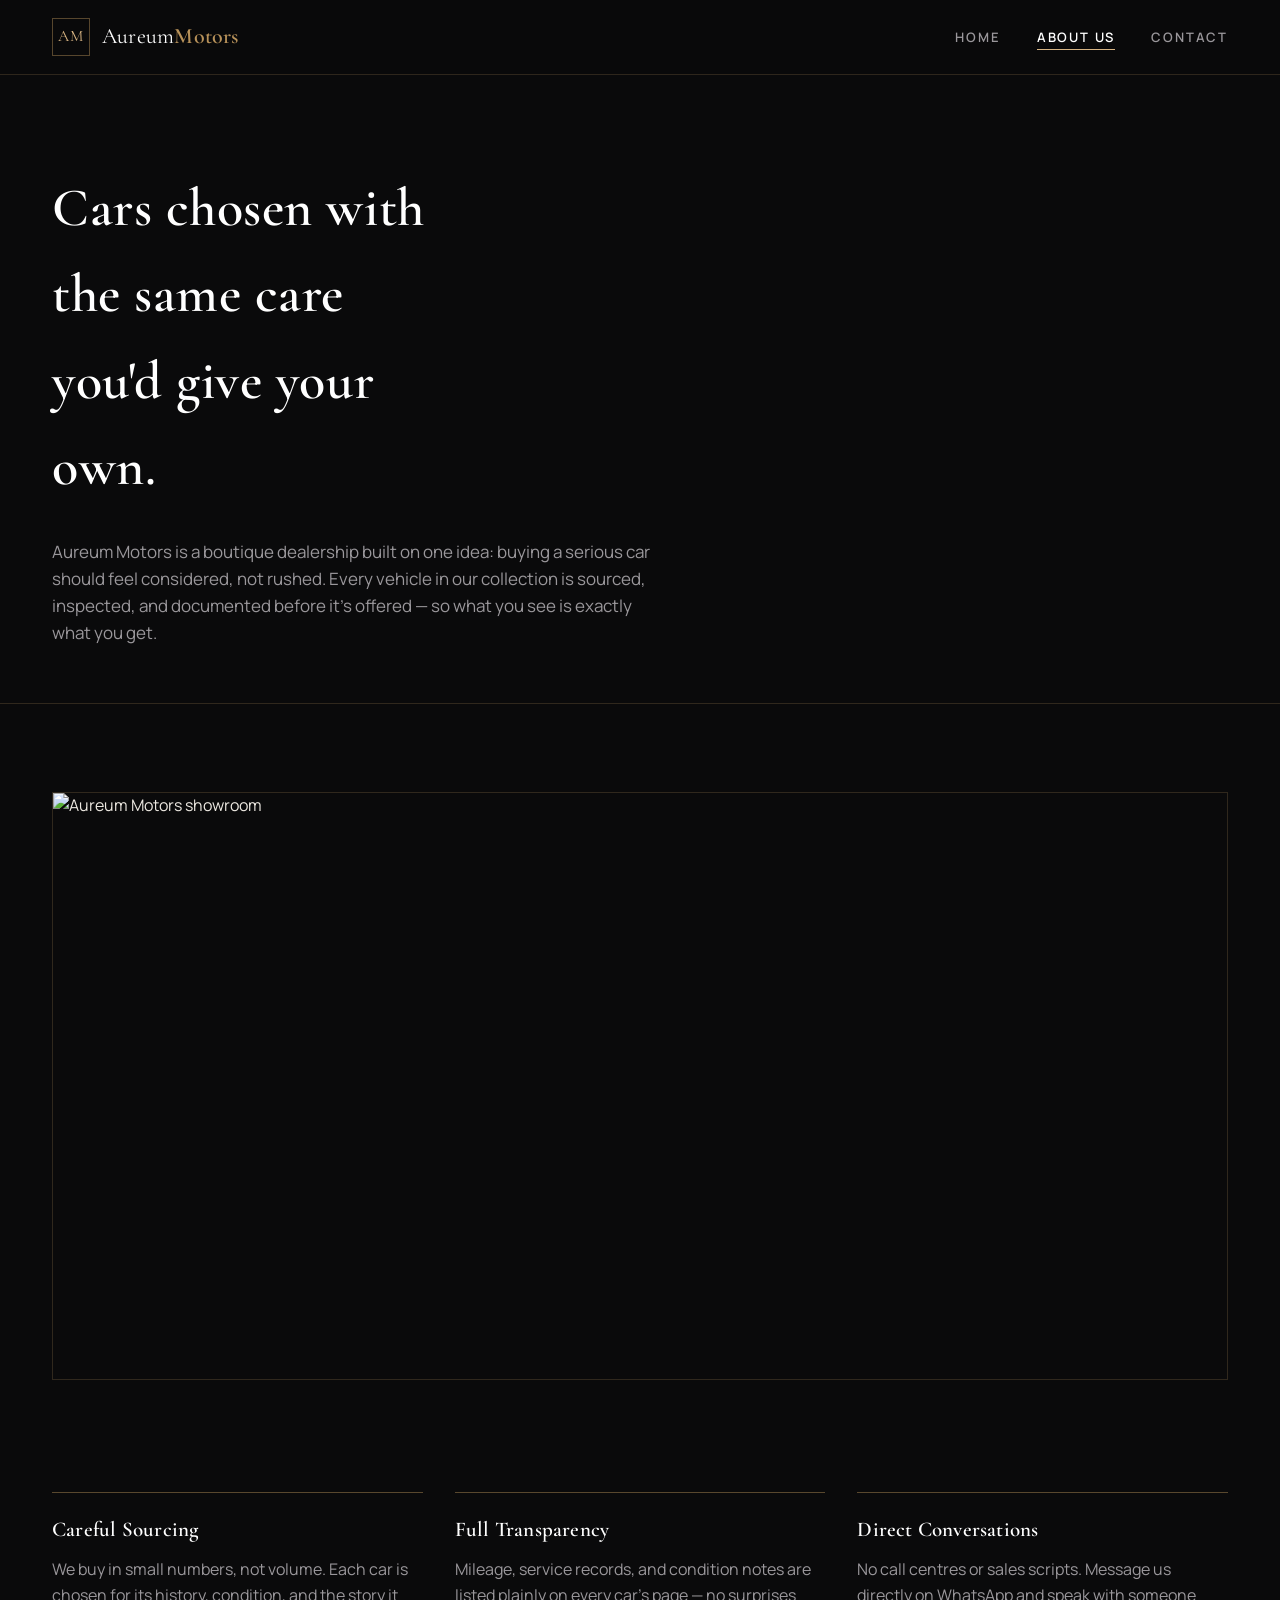
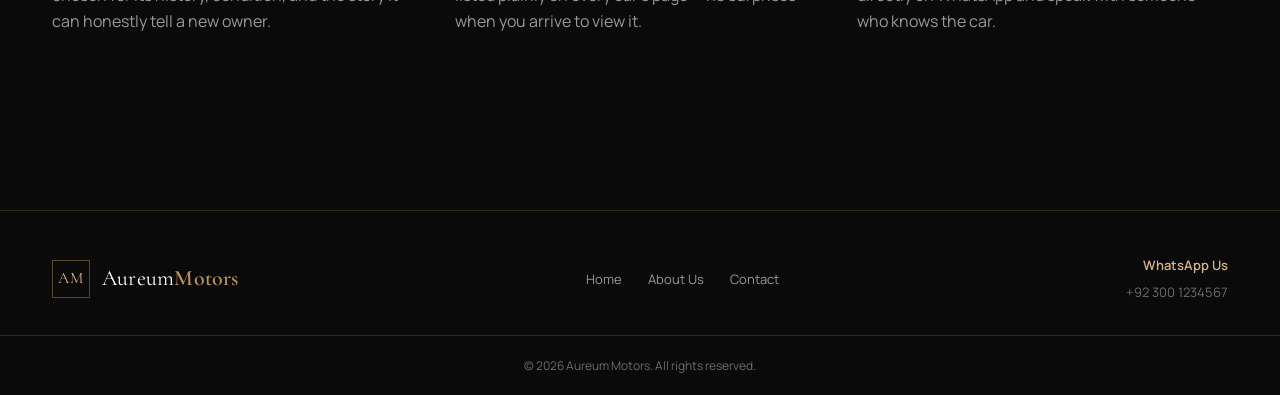
==== about.html @ a635a449 "Add files via upload" ====
<!DOCTYPE html>
<html lang="en">
<head>
<meta charset="UTF-8" />
<meta name="viewport" content="width=device-width, initial-scale=1.0" />
<title>About Us — Aureum Motors</title>
<link rel="preconnect" href="https://fonts.googleapis.com">
<link rel="preconnect" href="https://fonts.gstatic.com" crossorigin>
<link href="https://fonts.googleapis.com/css2?family=Cormorant+Garamond:wght@500;600;700&family=Manrope:wght@400;500;600;700&display=swap" rel="stylesheet">
<link rel="stylesheet" href="css/style.css" />
</head>
<body>

<header class="site-header" id="site-header"></header>

<main>
  <section class="about-hero">
    <div class="container">
      <h1>Cars chosen with the same care you'd give your own.</h1>
      <p>Aureum Motors is a boutique dealership built on one idea: buying a serious car should feel considered, not rushed. Every vehicle in our collection is sourced, inspected, and documented before it's offered — so what you see is exactly what you get.</p>
    </div>
  </section>

  <section class="section">
    <div class="container">
      <div class="about-image">
        <img src="https://images.unsplash.com/photo-1493238792000-8113da705763?auto=format&fit=crop&w=1600&q=80" alt="Aureum Motors showroom" />
      </div>

      <div class="about-grid">
        <div class="about-card">
          <h3>Careful Sourcing</h3>
          <p>We buy in small numbers, not volume. Each car is chosen for its history, condition, and the story it can honestly tell a new owner.</p>
        </div>
        <div class="about-card">
          <h3>Full Transparency</h3>
          <p>Mileage, service records, and condition notes are listed plainly on every car's page — no surprises when you arrive to view it.</p>
        </div>
        <div class="about-card">
          <h3>Direct Conversations</h3>
          <p>No call centres or sales scripts. Message us directly on WhatsApp and speak with someone who knows the car.</p>
        </div>
      </div>
    </div>
  </section>
</main>

<footer class="site-footer" id="site-footer"></footer>

<script src="js/site.js"></script>
<script>document.addEventListener("DOMContentLoaded", () => initHeaderFooter("about"));</script>
</body>
</html>
---- css/style.css ----
/* ==========================================================================
   AUREUM MOTORS — DESIGN TOKENS
   Palette: obsidian black + brushed brass + oxblood accent
   Type: Cormorant Garamond (display) / Manrope (body & UI)
   ========================================================================== */
:root {
  --bg: #0a0a0b;
  --panel: #141416;
  --panel-alt: #1b1b1e;
  --border: rgba(184, 146, 90, 0.22);
  --border-strong: rgba(184, 146, 90, 0.45);
  --gold: #b8925a;
  --gold-bright: #d7b483;
  --oxblood: #7a2432;
  --text: #ece8e1;
  --text-dim: #9a979b;
  --text-faint: #6c6a6e;
  --font-display: "Cormorant Garamond", Georgia, serif;
  --font-body: "Manrope", -apple-system, BlinkMacSystemFont, sans-serif;
  --container: 1240px;
  --radius: 2px;
}

* { box-sizing: border-box; }
html { scroll-behavior: smooth; }

body {
  margin: 0;
  background: var(--bg);
  color: var(--text);
  font-family: var(--font-body);
  font-size: 16px;
  line-height: 1.6;
  -webkit-font-smoothing: antialiased;
}

img { max-width: 100%; display: block; }

a {
  color: inherit;
  text-decoration: none;
}

h1, h2, h3, h4 {
  font-family: var(--font-display);
  font-weight: 600;
  margin: 0 0 0.5em;
  color: #fff;
  letter-spacing: 0.01em;
}

p { margin: 0 0 1em; color: var(--text-dim); }

.container {
  max-width: var(--container);
  margin: 0 auto;
  padding: 0 32px;
}

:focus-visible {
  outline: 2px solid var(--gold-bright);
  outline-offset: 3px;
}

@media (prefers-reduced-motion: reduce) {
  *, *::before, *::after { animation-duration: 0.01ms !important; transition-duration: 0.01ms !important; }
}

/* ==========================================================================
   BUTTONS
   ========================================================================== */
.btn {
  display: inline-flex;
  align-items: center;
  justify-content: center;
  gap: 8px;
  padding: 15px 30px;
  font-family: var(--font-body);
  font-size: 13px;
  font-weight: 600;
  letter-spacing: 0.12em;
  text-transform: uppercase;
  border-radius: var(--radius);
  border: 1px solid transparent;
  cursor: pointer;
  transition: background-color 0.25s ease, border-color 0.25s ease, color 0.25s ease;
}

.btn-gold {
  background: var(--gold);
  color: #16130d;
}
.btn-gold:hover { background: var(--gold-bright); }

.btn-outline {
  background: transparent;
  border-color: var(--border-strong);
  color: var(--text);
}
.btn-outline:hover { border-color: var(--gold-bright); color: var(--gold-bright); }

.btn-block { width: 100%; margin-bottom: 14px; }

/* ==========================================================================
   HEADER
   ========================================================================== */
.site-header {
  position: sticky;
  top: 0;
  z-index: 100;
  background: rgba(10, 10, 11, 0.88);
  backdrop-filter: blur(10px);
  border-bottom: 1px solid var(--border);
  transition: box-shadow 0.3s ease;
}
.site-header.is-scrolled { box-shadow: 0 12px 30px -18px rgba(0, 0, 0, 0.8); }

.header-inner {
  max-width: var(--container);
  margin: 0 auto;
  padding: 18px 32px;
  display: flex;
  align-items: center;
  justify-content: space-between;
}

.brand { display: flex; align-items: center; gap: 12px; }

.brand-mark {
  width: 38px;
  height: 38px;
  display: grid;
  place-items: center;
  border: 1px solid var(--border-strong);
  color: var(--gold-bright);
  font-family: var(--font-display);
  font-size: 16px;
  letter-spacing: 0.05em;
}

.brand-name {
  font-family: var(--font-display);
  font-size: 22px;
  color: #fff;
  letter-spacing: 0.01em;
}
.brand-name em { color: var(--gold); font-style: normal; font-weight: 600; }

.site-nav ul {
  list-style: none;
  display: flex;
  gap: 36px;
  margin: 0;
  padding: 0;
}

.nav-link {
  position: relative;
  font-size: 13px;
  font-weight: 600;
  letter-spacing: 0.14em;
  text-transform: uppercase;
  color: var(--text-dim);
  padding-bottom: 4px;
}
.nav-link::after {
  content: "";
  position: absolute;
  left: 0; right: 100%;
  bottom: 0;
  height: 1px;
  background: var(--gold-bright);
  transition: right 0.25s ease;
}
.nav-link:hover, .nav-link.is-active { color: #fff; }
.nav-link:hover::after, .nav-link.is-active::after { right: 0; }

.nav-toggle {
  display: none;
  flex-direction: column;
  gap: 5px;
  width: 30px;
  background: none;
  border: none;
  cursor: pointer;
  padding: 6px 0;
}
.nav-toggle span {
  display: block;
  height: 1px;
  background: var(--text);
  transition: transform 0.25s ease, opacity 0.25s ease;
}
.nav-toggle.is-open span:nth-child(1) { transform: translateY(6px) rotate(45deg); }
.nav-toggle.is-open span:nth-child(2) { opacity: 0; }
.nav-toggle.is-open span:nth-child(3) { transform: translateY(-6px) rotate(-45deg); }

/* ==========================================================================
   HERO SLIDER
   ========================================================================== */
.hero-slider {
  position: relative;
  height: 62vh;
  min-height: 420px;
  max-height: 720px;
  overflow: hidden;
  border-bottom: 1px solid var(--border);
}

.slider-track { position: absolute; inset: 0; }

.slide {
  position: absolute;
  inset: 0;
  background-size: cover;
  background-position: center;
  opacity: 0;
  transition: opacity 1.1s ease;
}
.slide.is-active { opacity: 1; }
.slide::after {
  content: "";
  position: absolute;
  inset: 0;
  background: linear-gradient(180deg, rgba(10,10,11,0.55) 0%, rgba(10,10,11,0.35) 45%, rgba(10,10,11,0.92) 100%);
}

.slider-overlay {
  position: relative;
  z-index: 2;
  height: 100%;
  max-width: var(--container);
  margin: 0 auto;
  padding: 0 32px;
  display: flex;
  flex-direction: column;
  justify-content: center;
  align-items: flex-start;
}

.slider-eyebrow-free {
  color: var(--gold-bright);
  font-size: 15px;
  font-style: italic;
  font-family: var(--font-display);
  margin-bottom: 10px;
}

.slider-overlay h1 {
  font-size: clamp(36px, 5.5vw, 64px);
  line-height: 1.08;
  max-width: 14ch;
  margin-bottom: 28px;
}

.slider-arrow {
  position: absolute;
  top: 50%;
  transform: translateY(-50%);
  z-index: 3;
  width: 46px;
  height: 46px;
  border: 1px solid var(--border-strong);
  background: rgba(10, 10, 11, 0.5);
  color: #fff;
  font-size: 22px;
  cursor: pointer;
  display: none;
  align-items: center;
  justify-content: center;
}
.hero-slider:hover .slider-arrow { display: flex; }
.slider-prev { left: 24px; }
.slider-next { right: 24px; }
.slider-arrow:hover { border-color: var(--gold-bright); color: var(--gold-bright); }

.slider-dots {
  position: absolute;
  bottom: 24px;
  left: 50%;
  transform: translateX(-50%);
  z-index: 3;
  display: flex;
  gap: 10px;
}
.dot {
  width: 26px;
  height: 2px;
  background: rgba(255,255,255,0.3);
  border: none;
  cursor: pointer;
  padding: 0;
}
.dot.is-active { background: var(--gold-bright); }

/* ==========================================================================
   SECTIONS / TYPOGRAPHY HELPERS
   ========================================================================== */
.section {
  padding: 88px 0;
}
.section-head {
  display: flex;
  align-items: flex-end;
  justify-content: space-between;
  gap: 24px;
  margin-bottom: 44px;
  border-bottom: 1px solid var(--border);
  padding-bottom: 24px;
}
.section-head h2 {
  font-size: clamp(28px, 3.4vw, 40px);
  margin: 0;
}
.section-head p { max-width: 46ch; margin: 8px 0 0; }

/* ==========================================================================
   CAR GRID (HOME)
   ========================================================================== */
.car-grid {
  display: grid;
  grid-template-columns: repeat(4, 1fr);
  gap: 28px;
}

.car-card {
  background: var(--panel);
  border: 1px solid var(--border);
  display: flex;
  flex-direction: column;
  transition: border-color 0.25s ease, transform 0.25s ease;
}
.car-card:hover { border-color: var(--border-strong); transform: translateY(-4px); }

.car-card-media { display: block; aspect-ratio: 4 / 3; overflow: hidden; }
.car-card-media img { width: 100%; height: 100%; object-fit: cover; transition: transform 0.5s ease; }
.car-card:hover .car-card-media img { transform: scale(1.06); }

.car-card-body { padding: 22px; display: flex; flex-direction: column; gap: 10px; flex: 1; }
.car-card-heading h3 { font-size: 22px; margin-bottom: 2px; }
.car-card-year { font-size: 12px; letter-spacing: 0.08em; text-transform: uppercase; color: var(--text-faint); }
.car-card-tagline { font-size: 14px; margin: 0; flex: 1; }

.car-card-footer {
  display: flex;
  align-items: center;
  justify-content: space-between;
  padding-top: 14px;
  border-top: 1px solid var(--border);
}
.car-card-price { color: var(--gold-bright); font-family: var(--font-display); font-size: 20px; }
.car-card-link {
  font-size: 12px;
  font-weight: 700;
  letter-spacing: 0.1em;
  text-transform: uppercase;
  color: var(--text-dim);
  border-bottom: 1px solid transparent;
}
.car-card-link:hover { color: var(--gold-bright); border-color: var(--gold-bright); }

.empty-state { padding: 60px 0; text-align: center; }

/* ==========================================================================
   CAR DETAIL PAGE
   ========================================================================== */
.car-detail-grid {
  display: grid;
  grid-template-columns: 1.3fr 1fr;
  gap: 56px;
  padding: 56px 0 96px;
}

.gallery-main {
  aspect-ratio: 4 / 3;
  overflow: hidden;
  border: 1px solid var(--border);
  background: var(--panel);
}
.gallery-main img { width: 100%; height: 100%; object-fit: cover; }

.gallery-thumbs {
  display: grid;
  grid-template-columns: repeat(4, 1fr);
  gap: 12px;
  margin-top: 12px;
}
.gallery-thumb {
  aspect-ratio: 1;
  padding: 0;
  border: 1px solid var(--border);
  background: none;
  cursor: pointer;
  overflow: hidden;
}
.gallery-thumb img { width: 100%; height: 100%; object-fit: cover; opacity: 0.6; transition: opacity 0.2s ease; }
.gallery-thumb.is-active { border-color: var(--gold-bright); }
.gallery-thumb.is-active img, .gallery-thumb:hover img { opacity: 1; }

.car-info-year { font-size: 13px; letter-spacing: 0.1em; text-transform: uppercase; color: var(--text-faint); margin-bottom: 6px; }
.car-info h1 { font-size: clamp(32px, 4vw, 44px); margin-bottom: 8px; }
.car-info-price { font-family: var(--font-display); font-size: 30px; color: var(--gold-bright); margin-bottom: 14px; }
.car-info-tagline { font-style: italic; font-family: var(--font-display); font-size: 19px; color: var(--text); margin-bottom: 26px; }
.car-info-description { margin: 22px 0 30px; }

.specs-heading { font-size: 22px; border-top: 1px solid var(--border); padding-top: 26px; }
.specs-grid { display: grid; gap: 0; }
.spec-row {
  display: flex;
  justify-content: space-between;
  padding: 12px 0;
  border-bottom: 1px solid var(--border);
  font-size: 14px;
}
.spec-row span { color: var(--text-faint); }
.spec-row strong { color: var(--text); font-weight: 600; }

.not-found { padding: 100px 0; text-align: center; }

/* ==========================================================================
   ABOUT PAGE
   ========================================================================== */
.about-hero {
  padding: 90px 0 40px;
  border-bottom: 1px solid var(--border);
}
.about-hero h1 { font-size: clamp(34px, 5vw, 54px); max-width: 16ch; }
.about-hero p { max-width: 62ch; font-size: 17px; }

.about-grid {
  display: grid;
  grid-template-columns: repeat(3, 1fr);
  gap: 32px;
  padding: 72px 0;
}
.about-card { border-top: 1px solid var(--border-strong); padding-top: 20px; }
.about-card h3 { font-size: 21px; }

.about-image {
  aspect-ratio: 16/8;
  overflow: hidden;
  border: 1px solid var(--border);
  margin-bottom: 40px;
}
.about-image img { width: 100%; height: 100%; object-fit: cover; }

/* ==========================================================================
   CONTACT PAGE
   ========================================================================== */
.contact-grid {
  display: grid;
  grid-template-columns: 1fr 1fr;
  gap: 56px;
  padding: 90px 0 100px;
}
.contact-panel {
  background: var(--panel);
  border: 1px solid var(--border);
  padding: 44px;
}
.contact-panel h2 { font-size: 28px; }
.whatsapp-card {
  display: flex;
  align-items: center;
  gap: 16px;
  padding: 22px;
  border: 1px solid var(--border-strong);
  margin-top: 24px;
  margin-bottom: 24px;
}
.whatsapp-icon {
  width: 44px; height: 44px;
  flex-shrink: 0;
  border-radius: 50%;
  background: #25D366;
  display: grid; place-items: center;
}
.whatsapp-card p { margin: 0; font-size: 14px; }
.whatsapp-card strong { display: block; color: #fff; font-size: 16px; margin-bottom: 2px; }

.contact-detail-list { list-style: none; padding: 0; margin: 24px 0 0; }
.contact-detail-list li {
  padding: 14px 0;
  border-bottom: 1px solid var(--border);
  font-size: 14px;
  display: flex;
  justify-content: space-between;
  color: var(--text-dim);
}
.contact-detail-list li strong { color: var(--text); font-weight: 600; }

.form-field { margin-bottom: 20px; }
.form-field label {
  display: block;
  font-size: 12px;
  letter-spacing: 0.1em;
  text-transform: uppercase;
  color: var(--text-faint);
  margin-bottom: 8px;
}
.form-field input, .form-field textarea {
  width: 100%;
  background: var(--panel-alt);
  border: 1px solid var(--border);
  color: var(--text);
  font-family: var(--font-body);
  font-size: 15px;
  padding: 13px 14px;
  border-radius: var(--radius);
}
.form-field textarea { resize: vertical; min-height: 120px; }
.form-field input:focus, .form-field textarea:focus { border-color: var(--gold-bright); outline: none; }
.form-note { font-size: 13px; margin-top: 10px; }

/* ==========================================================================
   FOOTER
   ========================================================================== */
.site-footer {
  border-top: 1px solid var(--border);
  padding-top: 44px;
}
.footer-inner {
  max-width: var(--container);
  margin: 0 auto;
  padding: 0 32px 32px;
  display: flex;
  flex-wrap: wrap;
  gap: 24px;
  align-items: center;
  justify-content: space-between;
}
.footer-brand { display: flex; align-items: center; gap: 12px; }
.footer-links { list-style: none; display: flex; gap: 26px; margin: 0; padding: 0; font-size: 13px; }
.footer-links a { color: var(--text-dim); }
.footer-links a:hover { color: var(--gold-bright); }
.footer-contact { display: flex; flex-direction: column; align-items: flex-end; gap: 6px; font-size: 13px; }
.footer-contact a { color: var(--gold-bright); font-weight: 600; }
.footer-contact span { color: var(--text-faint); }
.footer-bottom {
  text-align: center;
  font-size: 12px;
  color: var(--text-faint);
  padding: 20px 32px;
  border-top: 1px solid var(--border);
}

/* ==========================================================================
   RESPONSIVE
   ========================================================================== */
@media (max-width: 980px) {
  .car-grid { grid-template-columns: repeat(2, 1fr); }
  .car-detail-grid { grid-template-columns: 1fr; gap: 40px; }
  .contact-grid { grid-template-columns: 1fr; }
  .about-grid { grid-template-columns: 1fr 1fr; }
}

@media (max-width: 700px) {
  .header-inner { padding: 16px 20px; }
  .container, .header-inner, .slider-overlay, .footer-inner, .footer-bottom { padding-left: 20px; padding-right: 20px; }

  .nav-toggle { display: flex; }
  .site-nav {
    position: absolute;
    top: 100%;
    left: 0; right: 0;
    background: rgba(10,10,11,0.98);
    border-bottom: 1px solid var(--border);
    max-height: 0;
    overflow: hidden;
    transition: max-height 0.3s ease;
  }
  .site-nav.is-open { max-height: 260px; }
  .site-nav ul { flex-direction: column; gap: 0; padding: 10px 20px 22px; }
  .site-nav li { border-bottom: 1px solid var(--border); }
  .nav-link { display: block; padding: 14px 0; }
  .nav-link::after { display: none; }

  .hero-slider { height: 74vh; }
  .slider-arrow { display: none !important; }

  .section { padding: 56px 0; }
  .section-head { flex-direction: column; align-items: flex-start; gap: 8px; }

  .car-grid { grid-template-columns: 1fr; gap: 20px; }
  .gallery-thumbs { grid-template-columns: repeat(4, 1fr); }
  .about-grid { grid-template-columns: 1fr; padding: 48px 0; }
  .contact-panel { padding: 28px; }
  .footer-inner { flex-direction: column; align-items: flex-start; }
  .footer-contact { align-items: flex-start; }
}
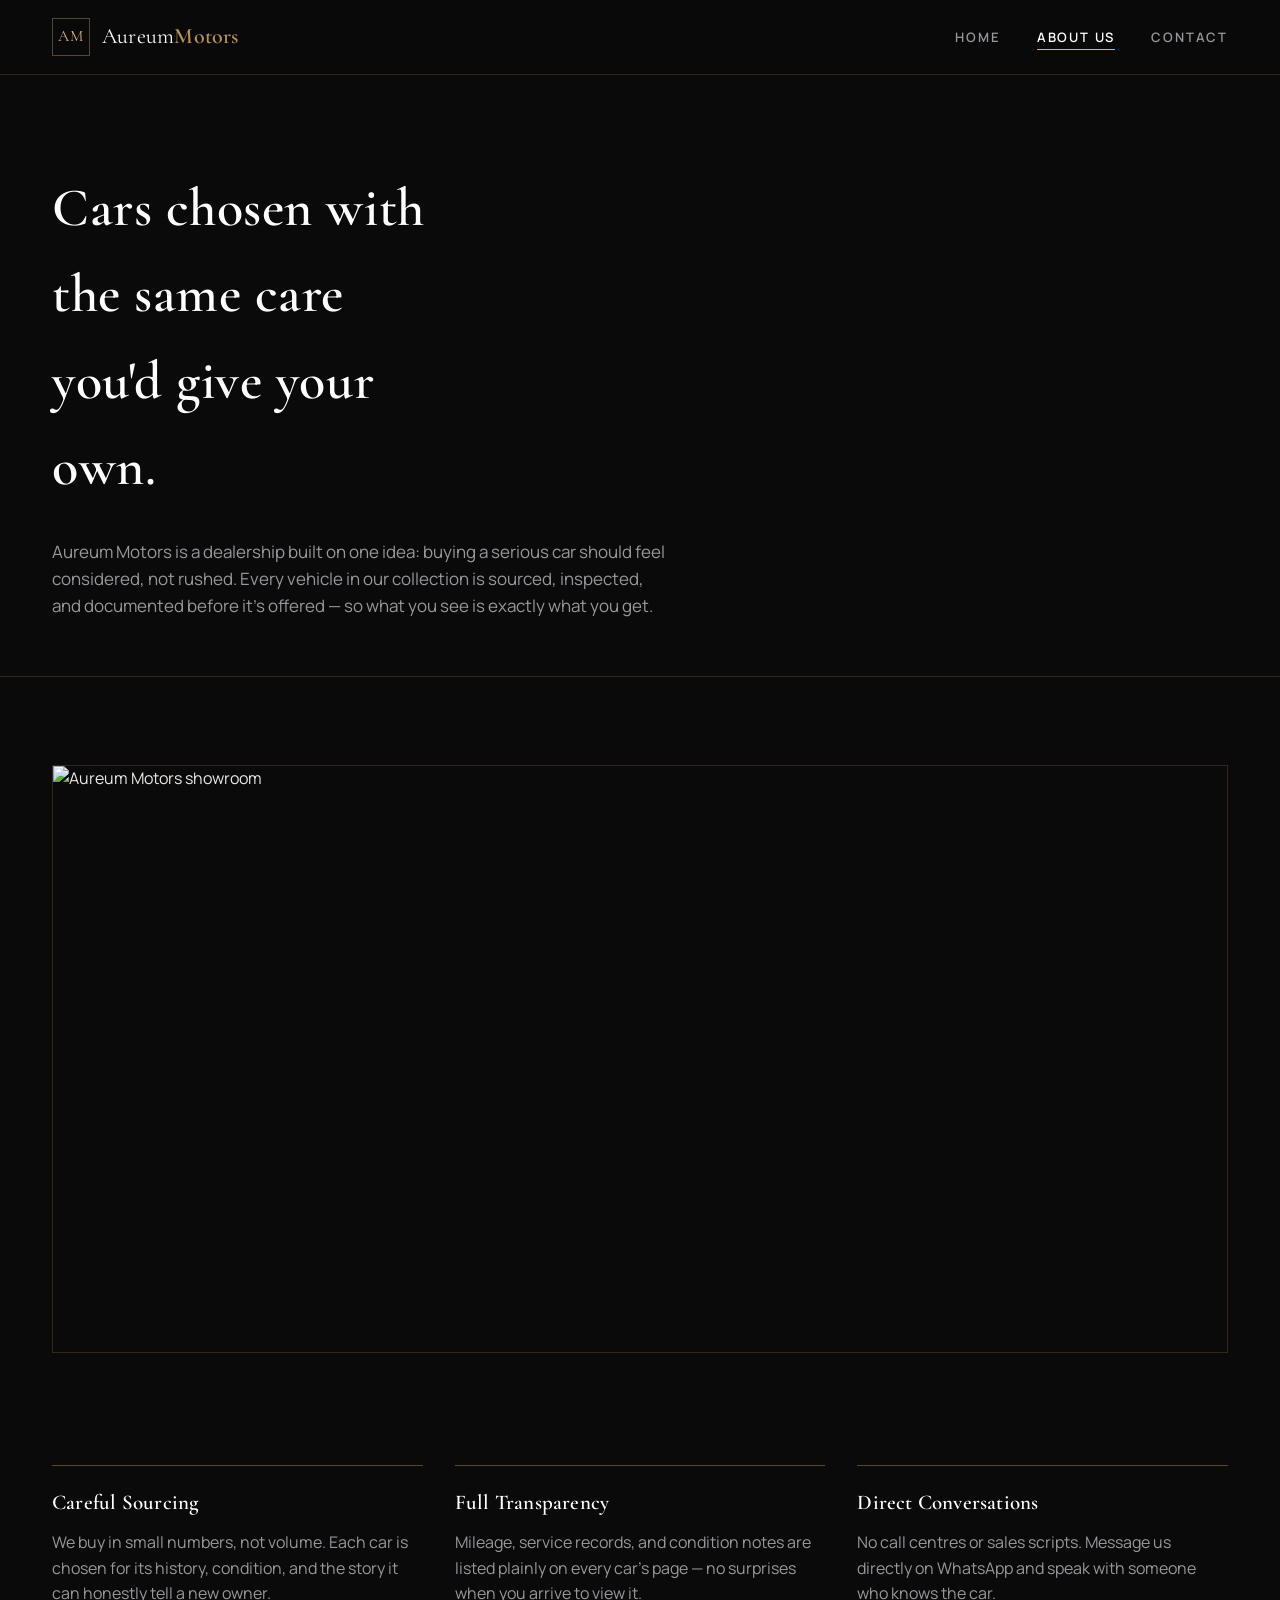
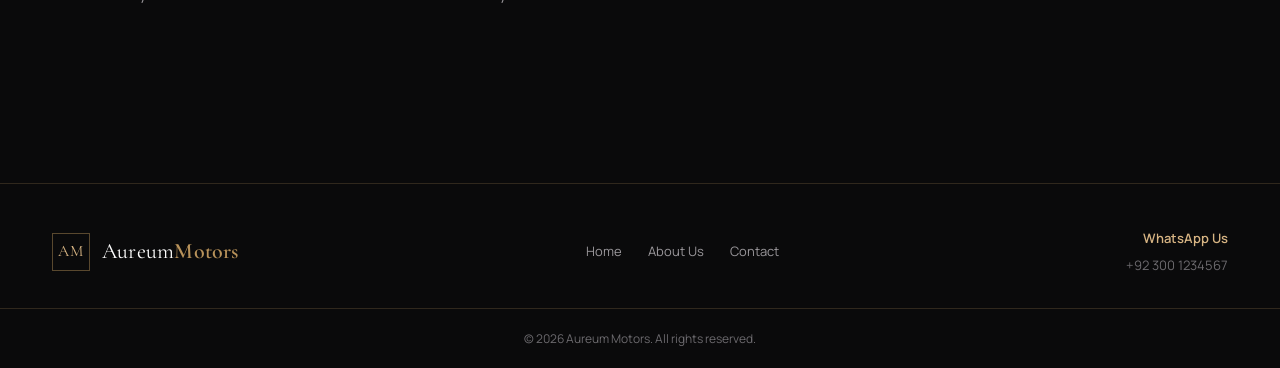
==== commit af2471f2: "Update about.html" ====
--- a/about.html
+++ b/about.html
@@ -17,7 +17,7 @@
   <section class="about-hero">
     <div class="container">
       <h1>Cars chosen with the same care you'd give your own.</h1>
-      <p>Aureum Motors is a boutique dealership built on one idea: buying a serious car should feel considered, not rushed. Every vehicle in our collection is sourced, inspected, and documented before it's offered — so what you see is exactly what you get.</p>
+      <p>Aureum Motors is a dealership built on one idea: buying a serious car should feel considered, not rushed. Every vehicle in our collection is sourced, inspected, and documented before it's offered — so what you see is exactly what you get.</p>
     </div>
   </section>
 
